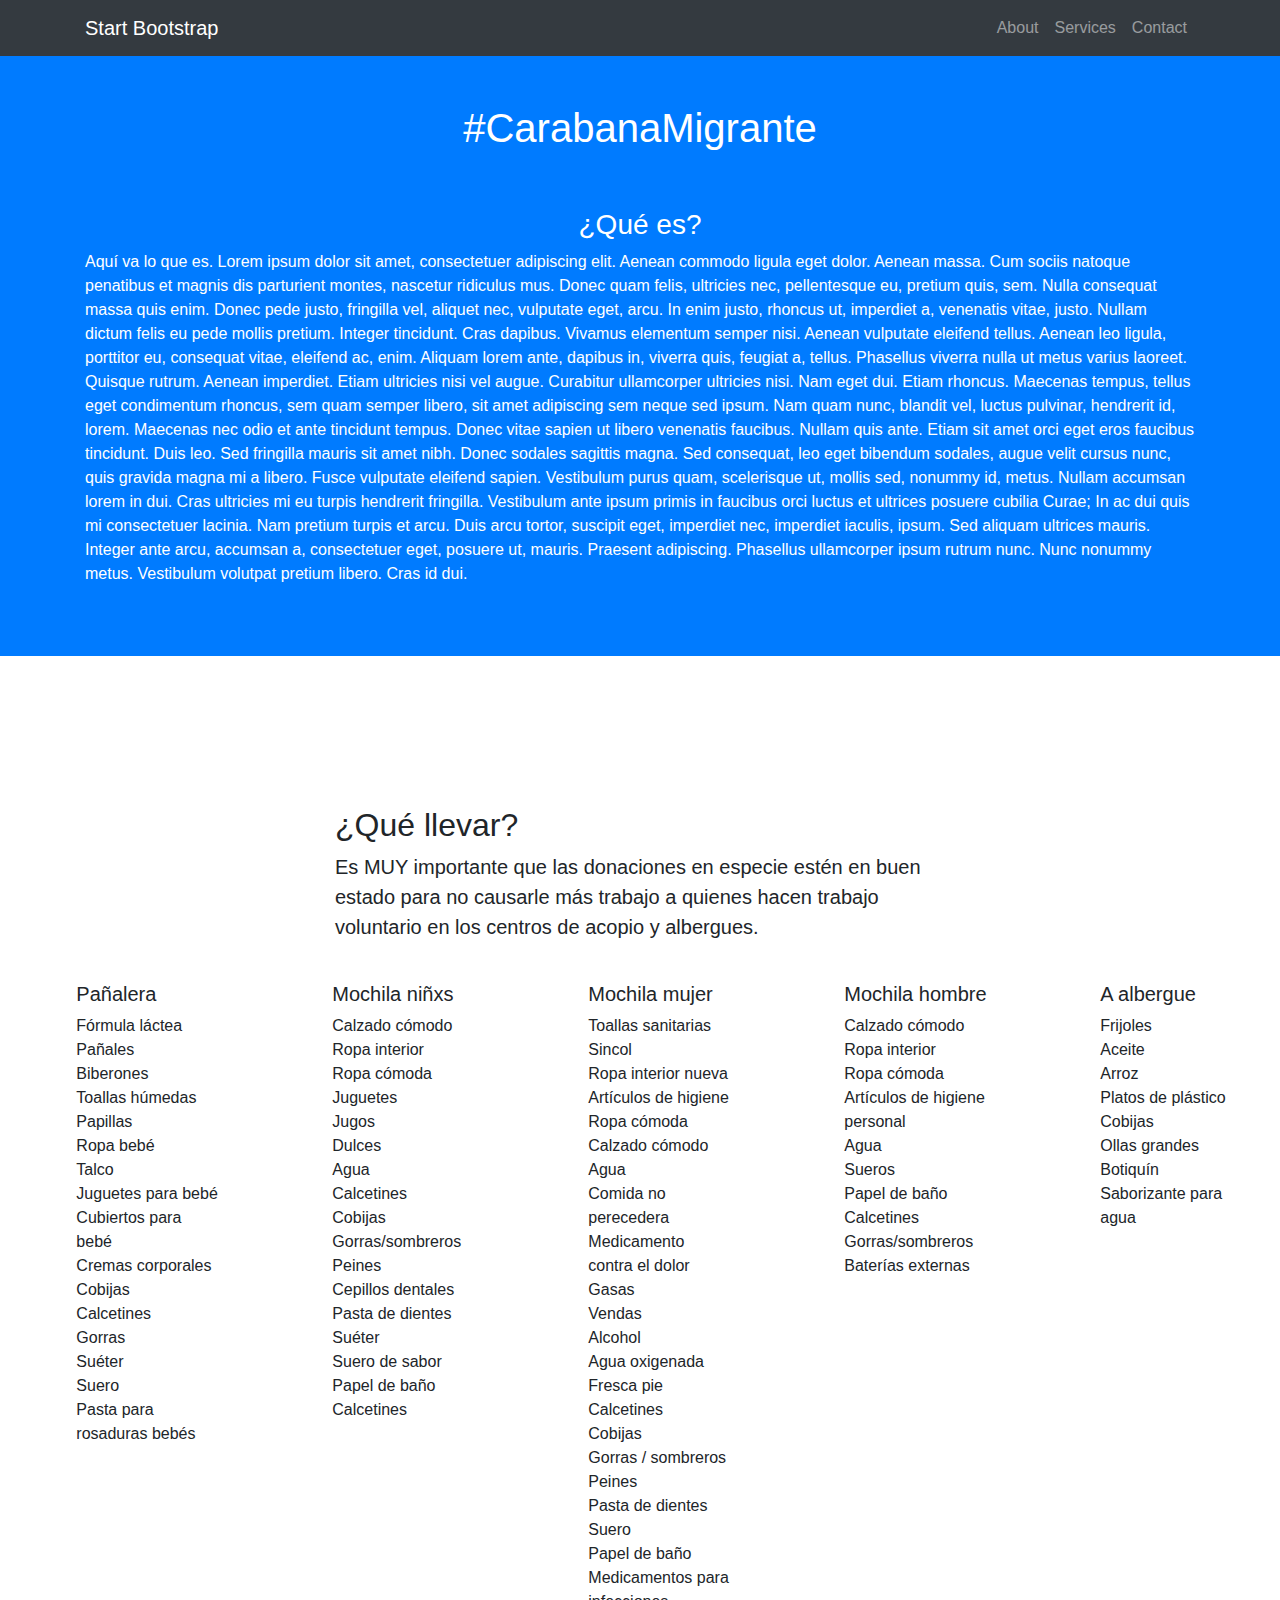
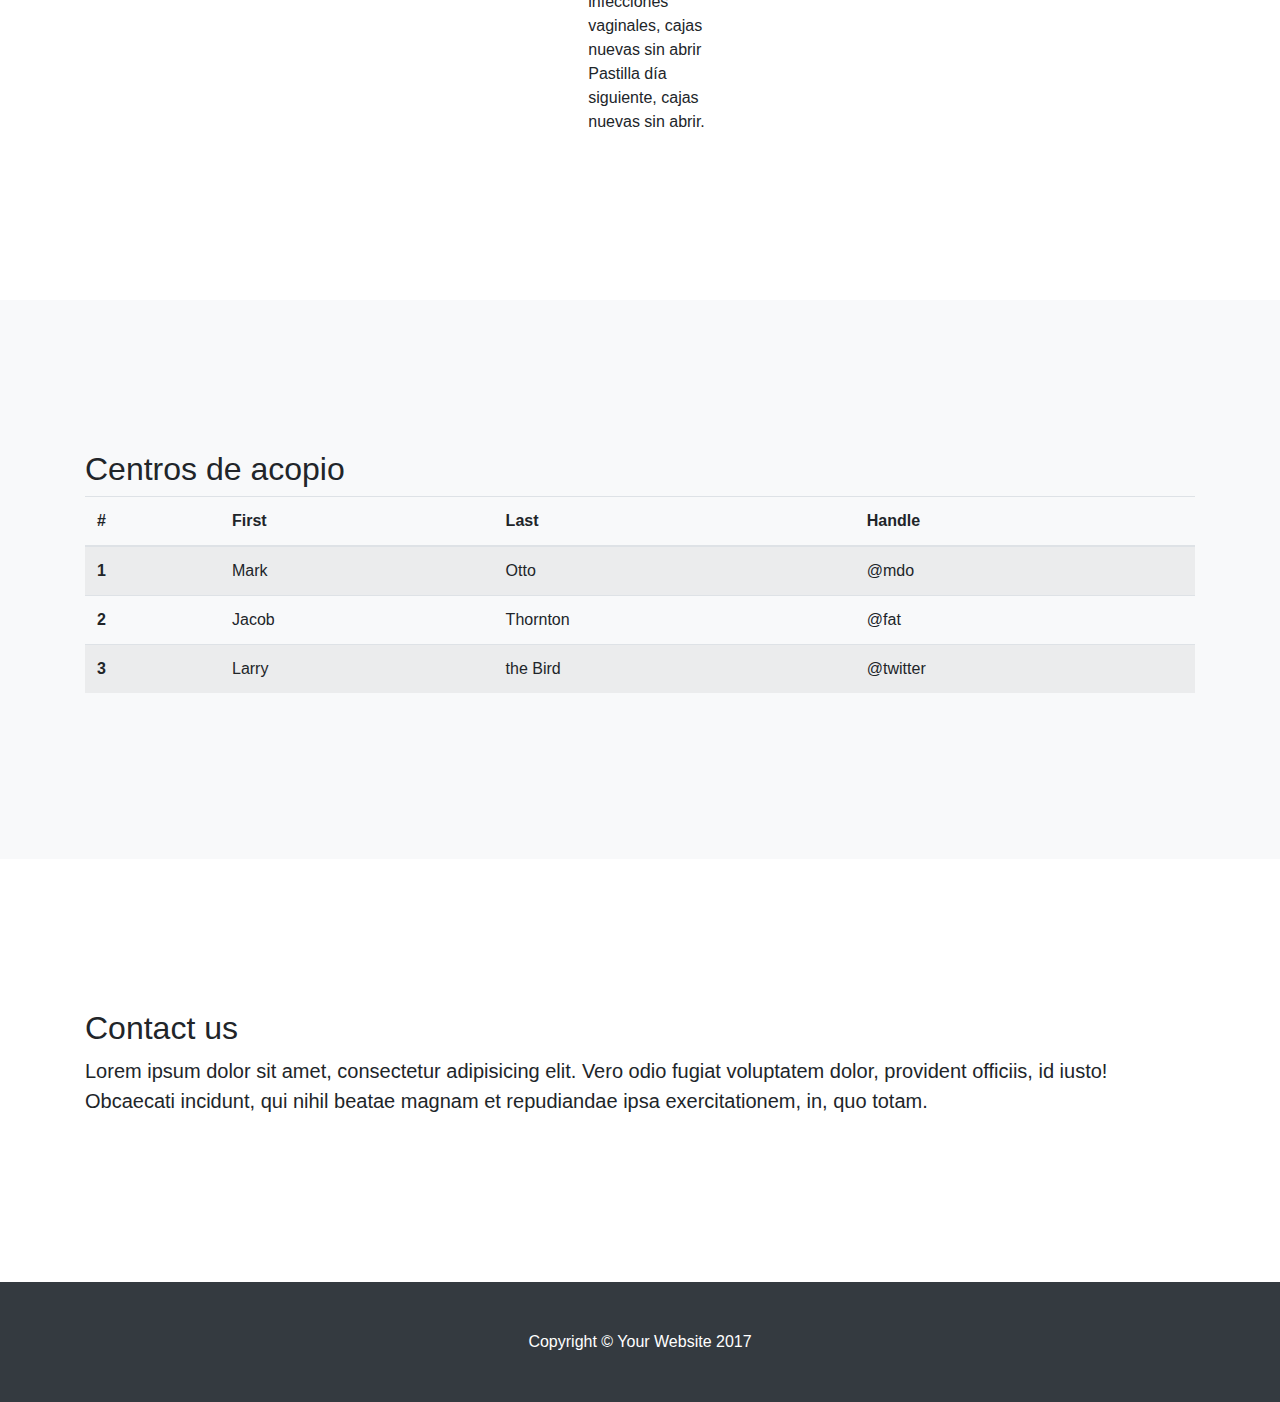
==== startbootstrap-scrolling-nav/index.html @ 543e40a7 "última actualización" ====
<!DOCTYPE html>
<html lang="en">

  <head>

    <meta charset="utf-8">
    <meta name="viewport" content="width=device-width, initial-scale=1, shrink-to-fit=no">
    <meta name="description" content="">
    <meta name="author" content="">

    <title>Carabana Migrante</title>

    <!-- Bootstrap core CSS -->
    <link href="vendor/bootstrap/css/bootstrap.min.css" rel="stylesheet">

    <!-- Custom styles for this template -->
    <link href="css/scrolling-nav.css" rel="stylesheet">

  </head>

  <body id="page-top">

    <!-- Navigation -->
    <nav class="navbar navbar-expand-lg navbar-dark bg-dark fixed-top" id="mainNav">
      <div class="container">
        <a class="navbar-brand js-scroll-trigger" href="#page-top">Start Bootstrap</a>
        <button class="navbar-toggler" type="button" data-toggle="collapse" data-target="#navbarResponsive" aria-controls="navbarResponsive" aria-expanded="false" aria-label="Toggle navigation">
          <span class="navbar-toggler-icon"></span>
        </button>
        <div class="collapse navbar-collapse" id="navbarResponsive">
          <ul class="navbar-nav ml-auto">
            <li class="nav-item">
              <a class="nav-link js-scroll-trigger" href="#about">About</a>
            </li>
            <li class="nav-item">
              <a class="nav-link js-scroll-trigger" href="#services">Services</a>
            </li>
            <li class="nav-item">
              <a class="nav-link js-scroll-trigger" href="#contact">Contact</a>
            </li>
          </ul>
        </div>
      </div>
    </nav>

    <header class="bg-primary text-white">
      <div class="container">
        <h1 class="text-center pb-5">#CarabanaMigrante</h1>
        <h3 class="text-center">¿Qué es?</h3>
        <p>Aquí va lo que es. Lorem ipsum dolor sit amet, consectetuer adipiscing elit. Aenean commodo ligula eget dolor. Aenean massa. Cum sociis natoque penatibus et magnis dis parturient montes, nascetur ridiculus mus. Donec quam felis, ultricies nec, pellentesque eu, pretium quis, sem. Nulla consequat massa quis enim. Donec pede justo, fringilla vel, aliquet nec, vulputate eget, arcu. In enim justo, rhoncus ut, imperdiet a, venenatis vitae, justo. Nullam dictum felis eu pede mollis pretium. Integer tincidunt. Cras dapibus. Vivamus elementum semper nisi. Aenean vulputate eleifend tellus. Aenean leo ligula, porttitor eu, consequat vitae, eleifend ac, enim. Aliquam lorem ante, dapibus in, viverra quis, feugiat a, tellus. Phasellus viverra nulla ut metus varius laoreet. Quisque rutrum. Aenean imperdiet. Etiam ultricies nisi vel augue. Curabitur ullamcorper ultricies nisi. Nam eget dui. Etiam rhoncus. Maecenas tempus, tellus eget condimentum rhoncus, sem quam semper libero, sit amet adipiscing sem neque sed ipsum. Nam quam nunc, blandit vel, luctus pulvinar, hendrerit id, lorem. Maecenas nec odio et ante tincidunt tempus. Donec vitae sapien ut libero venenatis faucibus. Nullam quis ante. Etiam sit amet orci eget eros faucibus tincidunt. Duis leo. Sed fringilla mauris sit amet nibh. Donec sodales sagittis magna. Sed consequat, leo eget bibendum sodales, augue velit cursus nunc, quis gravida magna mi a libero. Fusce vulputate eleifend sapien. Vestibulum purus quam, scelerisque ut, mollis sed, nonummy id, metus. Nullam accumsan lorem in dui. Cras ultricies mi eu turpis hendrerit fringilla. Vestibulum ante ipsum primis in faucibus orci luctus et ultrices posuere cubilia Curae; In ac dui quis mi consectetuer lacinia. Nam pretium turpis et arcu. Duis arcu tortor, suscipit eget, imperdiet nec, imperdiet iaculis, ipsum. Sed aliquam ultrices mauris. Integer ante arcu, accumsan a, consectetuer eget, posuere ut, mauris. Praesent adipiscing. Phasellus ullamcorper ipsum rutrum nunc. Nunc nonummy metus. Vestibulum volutpat pretium libero. Cras id dui.  </p>
      </div>
    </header>

    <section id="about">
      <div class="container-fluid">
        <div class="row">
          <div class="col-lg-6 mx-auto">
            <h2>¿Qué llevar?</h2>
            <p class="lead">Es MUY importante que las donaciones en especie estén en buen estado para no causarle más trabajo a quienes hacen trabajo voluntario en los centros de acopio y albergues.
            </p>
          </div>
        </div>
        <div class="row pt-4">
            <div class="col-lg-2 mx-auto">
              <ul style="list-style-type: none;">
                <li class=""><h5>Pañalera</h5></li>
                <li>Fórmula láctea</li>
                <li>Pañales</li>
                <li>Biberones</li>
                <li>Toallas húmedas</li>
                <li>Papillas</li>
                <li>Ropa bebé</li>
                <li>Talco</li>
                <li>Juguetes para bebé</li>
                <li>Cubiertos para bebé</li>
                <li>Cremas corporales</li>
                <li>Cobijas</li>
                <li>Calcetines</li>
                <li>Gorras</li>
                <li>Suéter</li>
                <li>Suero</li>
                <li>Pasta para rosaduras bebés</li>      
              </ul>
            </div>
            <div class="col-lg-2 mx-auto">
              <ul style="list-style-type: none;">
                <li class=""><h5>Mochila niñxs</h5></li>
                <li>Calzado cómodo</li>   
                <li>Ropa interior</li>   
                <li>Ropa cómoda</li>   
                <li>Juguetes</li>   
                <li>Jugos</li>   
                <li>Dulces</li>   
                <li>Agua</li>   
                <li>Calcetines</li>   
                <li>Cobijas</li>   
                <li>Gorras/sombreros</li>   
                <li>Peines</li>   
                <li>Cepillos dentales</li>   
                <li>Pasta de dientes</li>   
                <li>Suéter</li>   
                <li>Suero de sabor</li>   
                <li>Papel de baño</li>   
                <li>Calcetines</li>   
              </ul>
            </div>
            <div class="col-lg-2 mx-auto">
                <ul style="list-style-type: none;">
                  <li class=""><h5>Mochila mujer</h5></li>
                  <li>Toallas sanitarias</li>
                  <li>Sincol</li>
                  <li>Ropa interior nueva</li>
                  <li>Artículos de higiene</li>
                  <li>Ropa cómoda</li>
                  <li>Calzado cómodo</li>
                  <li>Agua</li>
                  <li>Comida no perecedera</li>
                  <li>Medicamento contra el dolor</li>
                  <li>Gasas</li>
                  <li>Vendas</li>
                  <li>Alcohol</li>
                  <li>Agua oxigenada</li>
                  <li>Fresca pie</li>
                  <li>Calcetines</li>
                  <li>Cobijas</li>
                  <li>Gorras / sombreros</li>
                  <li>Peines</li>
                  <li>Pasta de dientes</li>
                  <li>Suero</li>
                  <li>Papel de baño</li>
                  <li>Medicamentos para infecciones vaginales, cajas nuevas sin abrir</li>
                  <li>Pastilla día siguiente, cajas nuevas sin abrir.</li>
                </ul>
              </div>
              <div class="col-lg-2 mx-auto">
                <ul style="list-style-type: none;">
                  <li class=""><h5>Mochila hombre</h5></li>
                  <li>Calzado cómodo</li>
                  <li>Ropa interior</li>
                  <li>Ropa cómoda</li>
                  <li>Artículos de higiene personal</li>
                  <li>Agua</li>
                  <li>Sueros</li>
                  <li>Papel de baño</li>
                  <li>Calcetines</li>
                  <li>Gorras/sombreros</li>
                  <li>Baterías externas</li>
                  </ul>
              </div>
              <div class="col-lg-2 mx-auto">
                  <ul style="list-style-type: none;">
                    <li class=""><h5>A albergue</h5></li>
                    <li>Frijoles</li>
                    <li>Aceite</li>
                    <li>Arroz</li>
                    <li>Platos de plástico</li>
                    <li>Cobijas</li>
                    <li>Ollas grandes</li>
                    <li>Botiquín</li>
                    <li>Saborizante para agua</li>
                  </ul>
                </div>
          </div>
      </div>
    </section>

    <section id="services" class="bg-light">
      <div class="container">
        <div class="row">
          <div class="col-lg mx-auto">
            <h2>Centros de acopio</h2>
            <table class="table table-striped">
                <thead>
                  <tr>
                    <th scope="col">#</th>
                    <th scope="col">First</th>
                    <th scope="col">Last</th>
                    <th scope="col">Handle</th>
                  </tr>
                </thead>
                <tbody>
                  <tr>
                    <th scope="row">1</th>
                    <td>Mark</td>
                    <td>Otto</td>
                    <td>@mdo</td>
                  </tr>
                  <tr>
                    <th scope="row">2</th>
                    <td>Jacob</td>
                    <td>Thornton</td>
                    <td>@fat</td>
                  </tr>
                  <tr>
                    <th scope="row">3</th>
                    <td>Larry</td>
                    <td>the Bird</td>
                    <td>@twitter</td>
                  </tr>
                </tbody>
              </table>
          </div>
        </div>
      </div>
    </section>

    <section id="contact">
      <div class="container">
        <div class="row">
          <div class="col-lg mx-auto">
            <h2>Contact us</h2>
            <p class="lead">Lorem ipsum dolor sit amet, consectetur adipisicing elit. Vero odio fugiat voluptatem dolor, provident officiis, id iusto! Obcaecati incidunt, qui nihil beatae magnam et repudiandae ipsa exercitationem, in, quo totam.</p>
          </div>
        </div>
      </div>
    </section>

    <!-- Footer -->
    <footer class="py-5 bg-dark">
      <div class="container">
        <p class="m-0 text-center text-white">Copyright &copy; Your Website 2017</p>
      </div>
      <!-- /.container -->
    </footer>

    <!-- Bootstrap core JavaScript -->
    <script src="vendor/jquery/jquery.min.js"></script>
    <script src="vendor/bootstrap/js/bootstrap.bundle.min.js"></script>

    <!-- Plugin JavaScript -->
    <script src="vendor/jquery-easing/jquery.easing.min.js"></script>

    <!-- Custom JavaScript for this theme -->
    <script src="js/scrolling-nav.js"></script>

  </body>

</html>
---- startbootstrap-scrolling-nav/css/scrolling-nav.css ----
/*!
 * Start Bootstrap - Scrolling Nav (https://startbootstrap.com/template-overviews/scrolling-nav)
 * Copyright 2013-2017 Start Bootstrap
 * Licensed under MIT (https://github.com/BlackrockDigital/startbootstrap-scrolling-nav/blob/master/LICENSE)
 */

header {
  padding: 104px 0 54px;
}

@media (min-width: 992px) {
  header {
    padding: 104px 0 54px;
  }
}

section {
  padding: 150px 0;
}
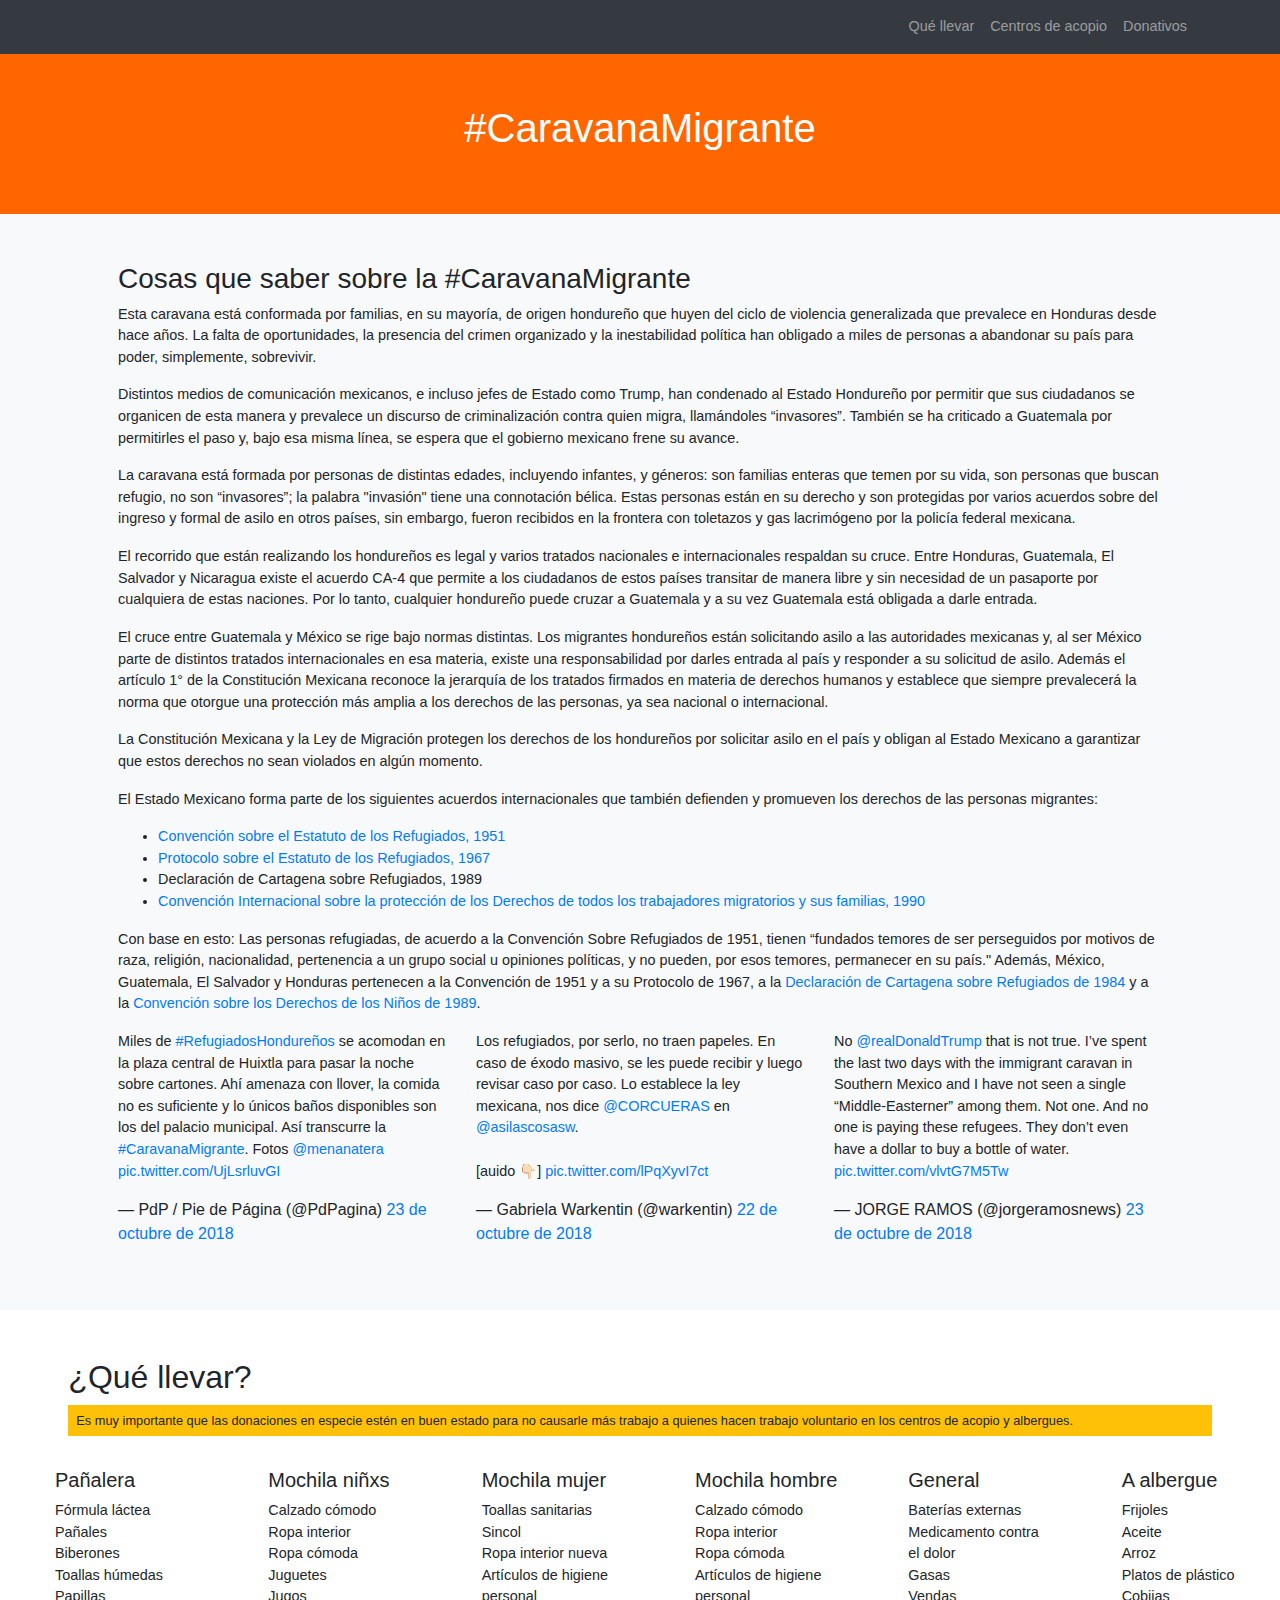
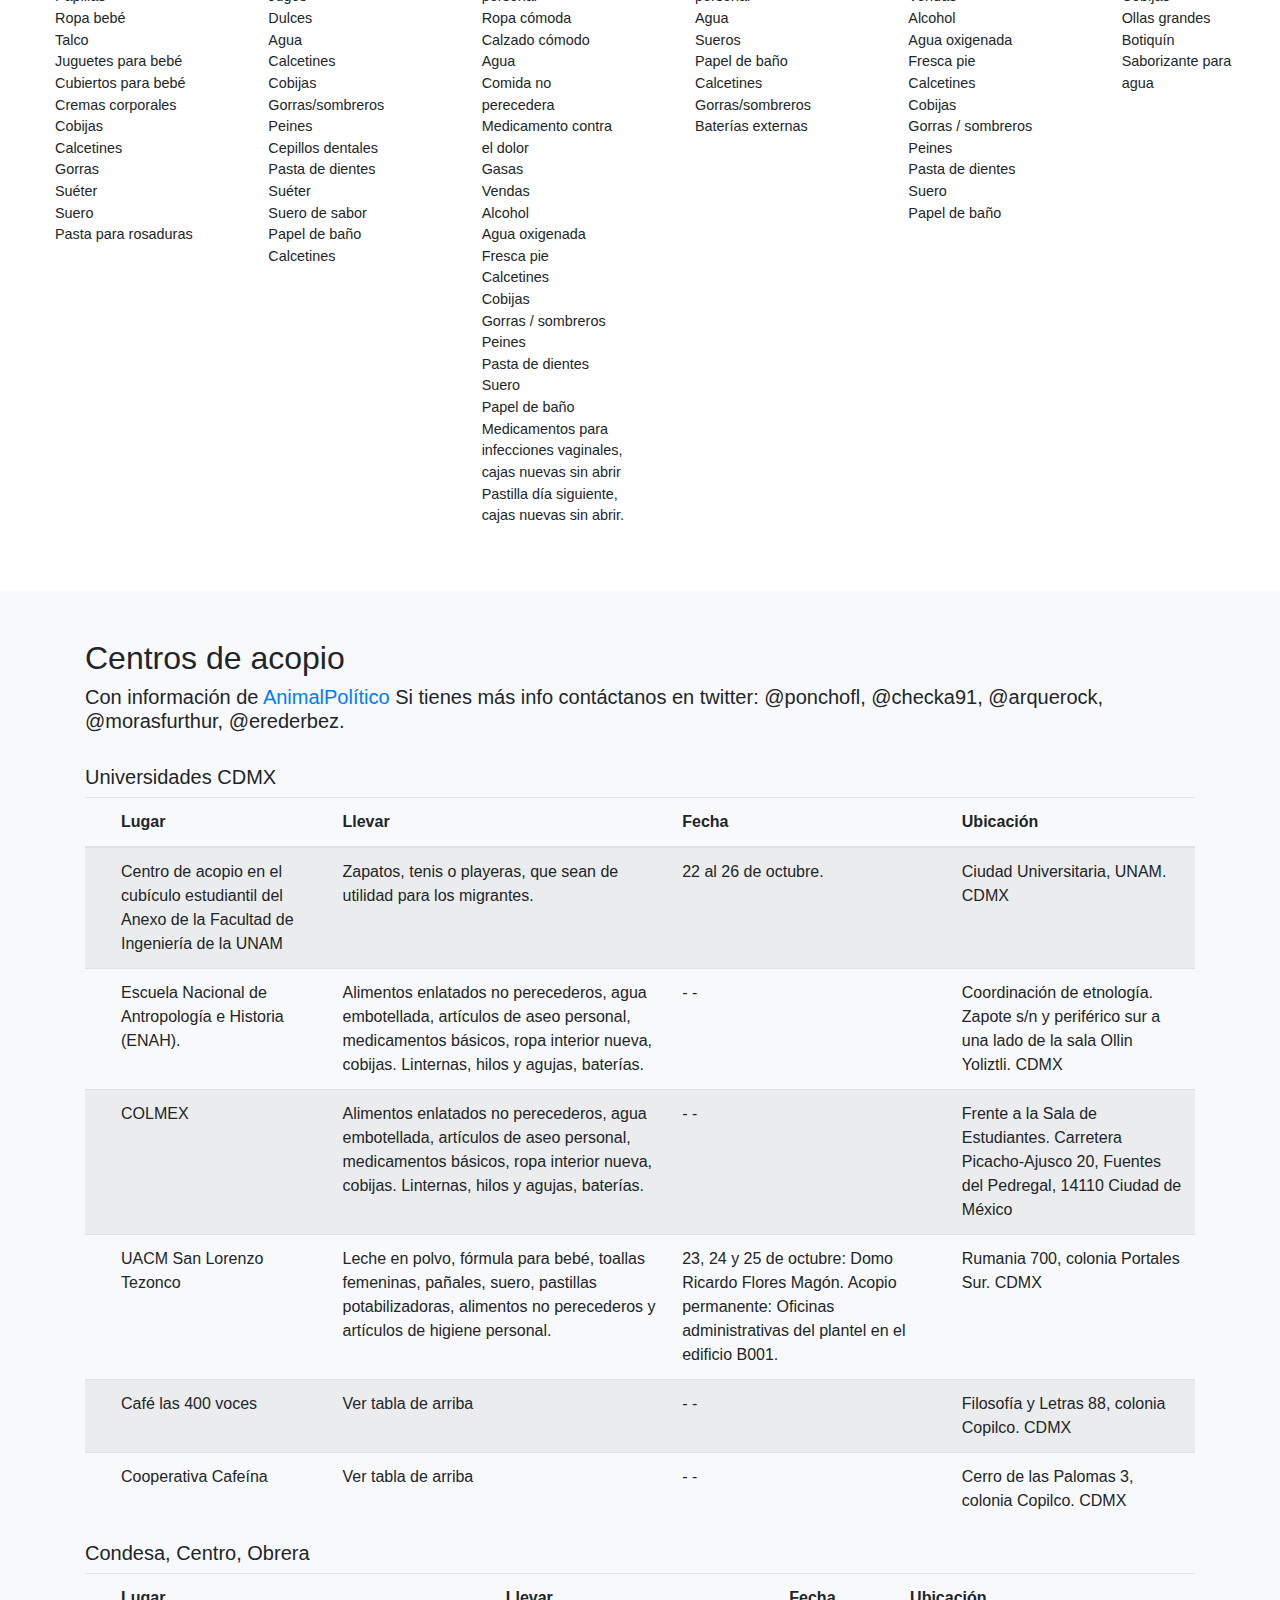
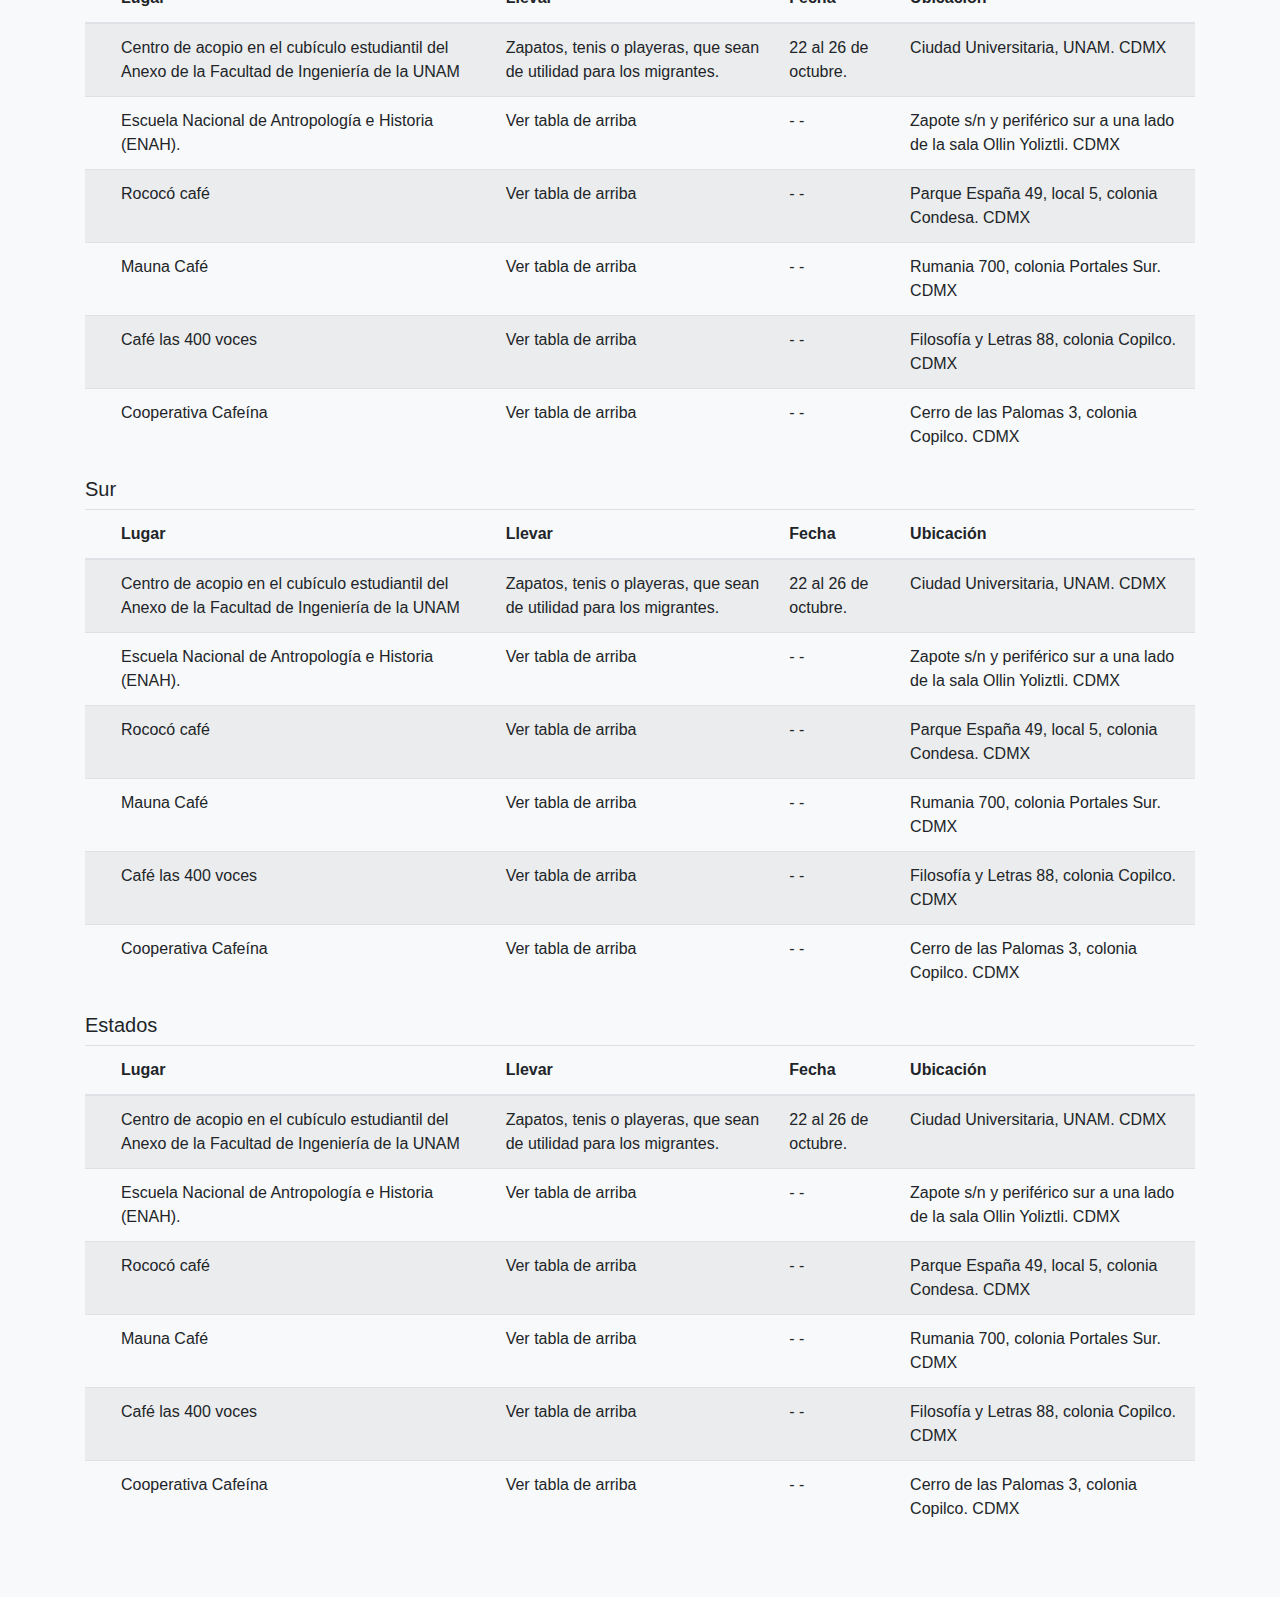
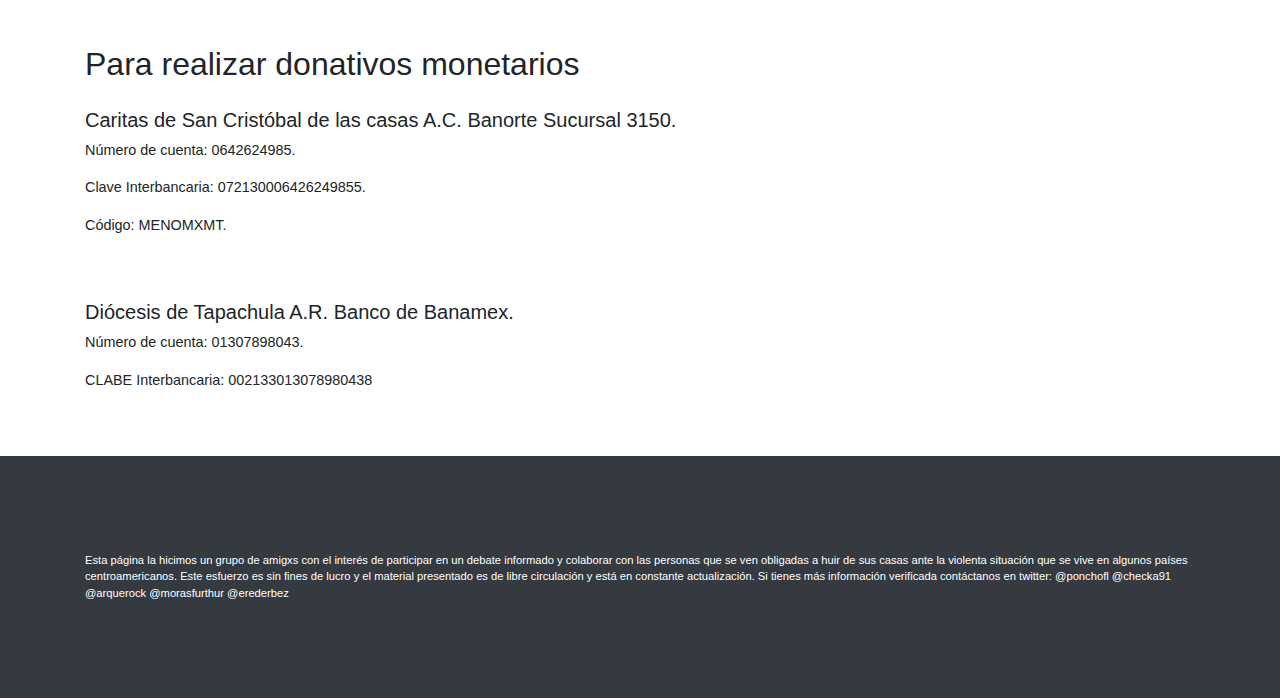
==== commit f093c77c: "cambios" ====
--- a/startbootstrap-scrolling-nav/index.html
+++ b/startbootstrap-scrolling-nav/index.html
@@ -8,7 +8,7 @@
     <meta name="description" content="">
     <meta name="author" content="">
 
-    <title>Carabana Migrante</title>
+    <title>Caravana Migrante</title>
 
     <!-- Bootstrap core CSS -->
     <link href="vendor/bootstrap/css/bootstrap.min.css" rel="stylesheet">
@@ -23,41 +23,88 @@
     <!-- Navigation -->
     <nav class="navbar navbar-expand-lg navbar-dark bg-dark fixed-top" id="mainNav">
       <div class="container">
-        <a class="navbar-brand js-scroll-trigger" href="#page-top">Start Bootstrap</a>
+        <a class="navbar-brand js-scroll-trigger" href="#page-top"></a>
         <button class="navbar-toggler" type="button" data-toggle="collapse" data-target="#navbarResponsive" aria-controls="navbarResponsive" aria-expanded="false" aria-label="Toggle navigation">
           <span class="navbar-toggler-icon"></span>
         </button>
         <div class="collapse navbar-collapse" id="navbarResponsive">
           <ul class="navbar-nav ml-auto">
             <li class="nav-item">
-              <a class="nav-link js-scroll-trigger" href="#about">About</a>
+              <a class="nav-link js-scroll-trigger" href="#about">Qué llevar</a>
             </li>
             <li class="nav-item">
-              <a class="nav-link js-scroll-trigger" href="#services">Services</a>
+              <a class="nav-link js-scroll-trigger" href="#services">Centros de acopio</a>
             </li>
             <li class="nav-item">
-              <a class="nav-link js-scroll-trigger" href="#contact">Contact</a>
+              <a class="nav-link js-scroll-trigger" href="#contact">Donativos</a>
             </li>
           </ul>
         </div>
       </div>
     </nav>
 
-    <header class="bg-primary text-white">
+    <header class="text-white">
       <div class="container">
-        <h1 class="text-center pb-5">#CarabanaMigrante</h1>
-        <h3 class="text-center">¿Qué es?</h3>
-        <p>Aquí va lo que es. Lorem ipsum dolor sit amet, consectetuer adipiscing elit. Aenean commodo ligula eget dolor. Aenean massa. Cum sociis natoque penatibus et magnis dis parturient montes, nascetur ridiculus mus. Donec quam felis, ultricies nec, pellentesque eu, pretium quis, sem. Nulla consequat massa quis enim. Donec pede justo, fringilla vel, aliquet nec, vulputate eget, arcu. In enim justo, rhoncus ut, imperdiet a, venenatis vitae, justo. Nullam dictum felis eu pede mollis pretium. Integer tincidunt. Cras dapibus. Vivamus elementum semper nisi. Aenean vulputate eleifend tellus. Aenean leo ligula, porttitor eu, consequat vitae, eleifend ac, enim. Aliquam lorem ante, dapibus in, viverra quis, feugiat a, tellus. Phasellus viverra nulla ut metus varius laoreet. Quisque rutrum. Aenean imperdiet. Etiam ultricies nisi vel augue. Curabitur ullamcorper ultricies nisi. Nam eget dui. Etiam rhoncus. Maecenas tempus, tellus eget condimentum rhoncus, sem quam semper libero, sit amet adipiscing sem neque sed ipsum. Nam quam nunc, blandit vel, luctus pulvinar, hendrerit id, lorem. Maecenas nec odio et ante tincidunt tempus. Donec vitae sapien ut libero venenatis faucibus. Nullam quis ante. Etiam sit amet orci eget eros faucibus tincidunt. Duis leo. Sed fringilla mauris sit amet nibh. Donec sodales sagittis magna. Sed consequat, leo eget bibendum sodales, augue velit cursus nunc, quis gravida magna mi a libero. Fusce vulputate eleifend sapien. Vestibulum purus quam, scelerisque ut, mollis sed, nonummy id, metus. Nullam accumsan lorem in dui. Cras ultricies mi eu turpis hendrerit fringilla. Vestibulum ante ipsum primis in faucibus orci luctus et ultrices posuere cubilia Curae; In ac dui quis mi consectetuer lacinia. Nam pretium turpis et arcu. Duis arcu tortor, suscipit eget, imperdiet nec, imperdiet iaculis, ipsum. Sed aliquam ultrices mauris. Integer ante arcu, accumsan a, consectetuer eget, posuere ut, mauris. Praesent adipiscing. Phasellus ullamcorper ipsum rutrum nunc. Nunc nonummy metus. Vestibulum volutpat pretium libero. Cras id dui.  </p>
+        <h1 class="text-center">#CaravanaMigrante</h1>
       </div>
     </header>
-
+<!--Sobre la Caravana-->
+    <div class="bg-light">
+      <div class="container p-5">
+        <h3>Cosas que saber sobre la #CaravanaMigrante</h3>
+        <div>
+            <p>Esta caravana está conformada por familias, en su mayoría, de origen hondureño que huyen del ciclo de violencia generalizada que prevalece en Honduras desde hace años. La falta de oportunidades, la presencia del crimen organizado y la inestabilidad política han obligado a miles de personas a abandonar su país para poder, simplemente, sobrevivir.</p>
+
+            <p>Distintos medios de comunicación mexicanos, e incluso jefes de Estado como Trump, han condenado al Estado Hondureño por permitir que sus ciudadanos se organicen de esta manera y prevalece un discurso de criminalización contra quien migra, llamándoles “invasores”. También se ha criticado a Guatemala por permitirles el paso y, bajo esa misma línea, se espera que el gobierno mexicano frene su avance.</p>
+            
+            <p>La caravana está formada por personas de distintas edades, incluyendo infantes, y géneros: son familias enteras que temen por su vida, son personas que buscan refugio, no son “invasores”; la palabra "invasión" tiene una connotación bélica. Estas personas están en su derecho y son protegidas por varios acuerdos sobre del ingreso y formal de asilo en otros países, sin embargo, fueron recibidos en la frontera con toletazos y gas lacrimógeno por la policía federal mexicana.</p>
+            
+            <p>El recorrido que están realizando los hondureños es legal y varios tratados nacionales e internacionales respaldan su cruce. Entre Honduras, Guatemala, El Salvador y Nicaragua existe el acuerdo CA-4 que permite a los ciudadanos de estos países transitar de manera libre y sin necesidad de un pasaporte por cualquiera de estas naciones. Por lo tanto, cualquier hondureño puede cruzar a Guatemala y a su vez Guatemala está obligada a darle entrada. </p>
+            
+            <p>El cruce entre Guatemala y México se rige bajo normas distintas. Los migrantes hondureños están solicitando asilo a las autoridades mexicanas y, al ser México parte de distintos tratados internacionales en esa materia, existe una responsabilidad por darles entrada al país y responder a su solicitud de asilo. Además el artículo 1° de la Constitución Mexicana reconoce la jerarquía de los tratados firmados en materia de derechos humanos y establece que siempre prevalecerá la norma que otorgue una protección más amplia a los derechos de las personas, ya sea nacional o internacional.</p>
+            
+            <p>La Constitución Mexicana y la Ley de Migración protegen los derechos de los hondureños por solicitar asilo en el país y obligan al Estado Mexicano a garantizar que estos derechos no sean violados en algún momento.</p>
+            
+            <p>
+              El Estado Mexicano forma parte de los siguientes acuerdos internacionales que también defienden y promueven los derechos de las personas migrantes:
+            <ul>
+              <li><a href="http://www.acnur.org/5b0766944.pdf" target="_blank">Convención sobre el Estatuto de los Refugiados, 1951</a></li>
+              <li><a href="http://www.ordenjuridico.gob.mx/TratInt/Derechos%20Humanos/D32.pdf" target="_blank">Protocolo sobre el Estatuto de los Refugiados, 1967</a></li>
+              <li>Declaración de Cartagena sobre Refugiados, 1989</li>
+              <li><a href="https://www.ohchr.org/sp/professionalinterest/pages/cmw.aspx" target="_blank">Convención Internacional sobre la protección de los Derechos de todos los trabajadores migratorios y sus familias, 1990</a></li>
+            </ul>
+            </p>
+            <p>
+            Con base en esto: Las personas refugiadas, de acuerdo a la Convención Sobre Refugiados de 1951, tienen “fundados temores de ser perseguidos por motivos de raza, religión, nacionalidad, pertenencia a un grupo social u opiniones políticas,  y no pueden, por esos temores, permanecer en su país."
+            Además, México, Guatemala, El Salvador y Honduras pertenecen a la Convención de 1951 y a su Protocolo de 1967, a la <a href="http://www.acnur.org/5b076ef14.pdf" target="_blank">Declaración de Cartagena sobre Refugiados de 1984</a> y a la <a href="http://www.un.org/es/events/childrenday/pdf/derechos.pdf" target="_blank">Convención sobre los Derechos de los Niños de 1989</a>.
+            </p>
+        </div>
+        <div class="row">
+          <div class="col-lg-4">
+              <blockquote class="twitter-tweet" data-lang="es"><p lang="es" dir="ltr">Miles de <a href="https://twitter.com/hashtag/RefugiadosHondure%C3%B1os?src=hash&amp;ref_src=twsrc%5Etfw">#RefugiadosHondureños</a> se acomodan en la plaza central de Huixtla para pasar la noche sobre cartones. Ahí amenaza con llover, la comida no es suficiente y lo únicos baños disponibles son los del palacio municipal. Así transcurre la <a href="https://twitter.com/hashtag/CaravanaMigrante?src=hash&amp;ref_src=twsrc%5Etfw">#CaravanaMigrante</a>. Fotos <a href="https://twitter.com/menanatera?ref_src=twsrc%5Etfw">@menanatera</a> <a href="https://t.co/UjLsrluvGI">pic.twitter.com/UjLsrluvGI</a></p>&mdash; PdP / Pie de Página (@PdPagina) <a href="https://twitter.com/PdPagina/status/1054567038717374464?ref_src=twsrc%5Etfw">23 de octubre de 2018</a></blockquote>
+              <script async src="https://platform.twitter.com/widgets.js" charset="utf-8"></script>              
+          </div>
+          <div class="col-lg-4">
+              <blockquote class="twitter-tweet" data-lang="es"><p lang="es" dir="ltr">Los refugiados, por serlo, no traen papeles. En caso de éxodo masivo, se les puede recibir y luego revisar caso por caso. Lo establece la ley mexicana, nos dice <a href="https://twitter.com/CORCUERAS?ref_src=twsrc%5Etfw">@CORCUERAS</a> en <a href="https://twitter.com/asilascosasw?ref_src=twsrc%5Etfw">@asilascosasw</a>.<br><br>[auido 👇🏻] <a href="https://t.co/lPqXyvI7ct">pic.twitter.com/lPqXyvI7ct</a></p>&mdash; Gabriela Warkentin (@warkentin) <a href="https://twitter.com/warkentin/status/1054376846366785536?ref_src=twsrc%5Etfw">22 de octubre de 2018</a></blockquote>
+              <script async src="https://platform.twitter.com/widgets.js" charset="utf-8"></script>              
+          </div>
+          <div class="col-lg-4">
+              <blockquote class="twitter-tweet" data-lang="es"><p lang="en" dir="ltr">No <a href="https://twitter.com/realDonaldTrump?ref_src=twsrc%5Etfw">@realDonaldTrump</a> that is not true. I’ve spent the last two days with the immigrant caravan in Southern Mexico and I have not seen a single “Middle-Easterner” among them. Not one. And no one is paying these refugees. They don’t even have a dollar to buy a bottle of water. <a href="https://t.co/vlvtG7M5Tw">pic.twitter.com/vlvtG7M5Tw</a></p>&mdash; JORGE RAMOS (@jorgeramosnews) <a href="https://twitter.com/jorgeramosnews/status/1054722016224268288?ref_src=twsrc%5Etfw">23 de octubre de 2018</a></blockquote>
+              <script async src="https://platform.twitter.com/widgets.js" charset="utf-8"></script>              
+          </div>
+        </div>
+      </div>
+    </div>
+
+<!--Qué llevar-->
     <section id="about">
-      <div class="container-fluid">
+      <div class="container-fluid pt-5 pb-5">
         <div class="row">
-          <div class="col-lg-6 mx-auto">
+          <div class="col-lg-11 mx-auto">
             <h2>¿Qué llevar?</h2>
-            <p class="lead">Es MUY importante que las donaciones en especie estén en buen estado para no causarle más trabajo a quienes hacen trabajo voluntario en los centros de acopio y albergues.
-            </p>
+            <h6 class="lead bg-warning p-2" style="font-size: .8rem;">
+              Es muy importante que las donaciones en especie estén en buen estado para no causarle más trabajo a quienes hacen trabajo voluntario en los centros de acopio y albergues.
+            </h6>
           </div>
         </div>
         <div class="row pt-4">
@@ -79,7 +126,7 @@
                 <li>Gorras</li>
                 <li>Suéter</li>
                 <li>Suero</li>
-                <li>Pasta para rosaduras bebés</li>      
+                <li>Pasta para rosaduras</li>      
               </ul>
             </div>
             <div class="col-lg-2 mx-auto">
@@ -110,7 +157,7 @@
                   <li>Toallas sanitarias</li>
                   <li>Sincol</li>
                   <li>Ropa interior nueva</li>
-                  <li>Artículos de higiene</li>
+                  <li>Artículos de higiene personal</li>
                   <li>Ropa cómoda</li>
                   <li>Calzado cómodo</li>
                   <li>Agua</li>
@@ -149,6 +196,25 @@
               </div>
               <div class="col-lg-2 mx-auto">
                   <ul style="list-style-type: none;">
+                    <li class=""><h5>General</h5></li>
+                    <li>Baterías externas</li>
+                    <li>Medicamento contra el dolor</li>
+                    <li>Gasas</li>
+                    <li>Vendas</li>
+                    <li>Alcohol</li>
+                    <li>Agua oxigenada</li>
+                    <li>Fresca pie</li>
+                    <li>Calcetines</li>
+                    <li>Cobijas</li>
+                    <li>Gorras / sombreros</li>
+                    <li>Peines</li>
+                    <li>Pasta de dientes</li>
+                    <li>Suero</li>
+                    <li>Papel de baño</li>
+                  </ul>
+                </div>
+              <div class="col-lg-2 mx-auto">
+                  <ul style="list-style-type: none;">
                     <li class=""><h5>A albergue</h5></li>
                     <li>Frijoles</li>
                     <li>Aceite</li>
@@ -164,52 +230,266 @@
       </div>
     </section>
 
+    <!--Centros de acopio-->
     <section id="services" class="bg-light">
-      <div class="container">
+      <div class="container pt-5 pb-5">
         <div class="row">
           <div class="col-lg mx-auto">
             <h2>Centros de acopio</h2>
+            <h5 class="lead pb-4">
+            Con información de <a href="https://www.animalpolitico.com/2018/10/caravana-migrante-centros-acopio-donativos/" target="_blank">AnimalPolítico</a>
+            Si tienes más info contáctanos en twitter:
+            @ponchofl, @checka91, @arquerock, @morasfurthur, @erederbez.
+            </h5>
+            <!--Universidades CDMX-->
+            <h5>Universidades CDMX</h5>
             <table class="table table-striped">
-                <thead>
-                  <tr>
-                    <th scope="col">#</th>
-                    <th scope="col">First</th>
-                    <th scope="col">Last</th>
-                    <th scope="col">Handle</th>
-                  </tr>
-                </thead>
-                <tbody>
-                  <tr>
-                    <th scope="row">1</th>
-                    <td>Mark</td>
-                    <td>Otto</td>
-                    <td>@mdo</td>
-                  </tr>
-                  <tr>
-                    <th scope="row">2</th>
-                    <td>Jacob</td>
-                    <td>Thornton</td>
-                    <td>@fat</td>
-                  </tr>
-                  <tr>
-                    <th scope="row">3</th>
-                    <td>Larry</td>
-                    <td>the Bird</td>
-                    <td>@twitter</td>
-                  </tr>
-                </tbody>
-              </table>
+              <thead>
+                <tr>
+                  <th scope="col"></th>
+                  <th scope="col">Lugar</th>
+                  <th scope="col">Llevar</th>
+                  <th scope="col">Fecha</th>
+                  <th scope="col">Ubicación</th>
+                </tr>
+              </thead>
+              <tbody>
+                <tr>
+                  <th scope="row"></th>
+                  <td>Centro de acopio en el cubículo estudiantil del Anexo de la Facultad de Ingeniería de la UNAM</td>
+                  <td>Zapatos, tenis o playeras, que sean de utilidad para los migrantes.</td>
+                  <td>22 al 26 de octubre.</td>
+                  <td>Ciudad Universitaria, UNAM. CDMX</td>
+                </tr>
+                <tr>
+                  <th scope="row"></th>
+                  <td>Escuela Nacional de Antropología e Historia (ENAH).</td>
+                  <td>Alimentos enlatados no perecederos, agua embotellada, artículos de aseo personal, medicamentos básicos, ropa interior nueva, cobijas. Linternas, hilos y agujas, baterías.</td>
+                  <td>- -</td>
+                  <td>Coordinación de etnología. Zapote s/n y periférico sur a una lado de la sala Ollin Yoliztli. CDMX</td>
+                </tr>
+                <tr>
+                  <th scope="row"></th>
+                  <td>COLMEX</td>
+                  <td>Alimentos enlatados no perecederos, agua embotellada, artículos de aseo personal, medicamentos básicos, ropa interior nueva, cobijas. Linternas, hilos y agujas, baterías.</td>
+                  <td>- -</td>
+                  <td>Frente a la Sala de Estudiantes. Carretera Picacho-Ajusco 20, Fuentes del Pedregal, 14110 Ciudad de México</td>
+                </tr>
+                <tr>
+                  <th scope="row"></th>
+                  <td>UACM San Lorenzo Tezonco</td>
+                  <td>Leche en polvo, fórmula para bebé, toallas femeninas, pañales, suero, pastillas potabilizadoras, alimentos no perecederos  y artículos de higiene personal.</td>
+                  <td>23, 24 y 25 de octubre: Domo Ricardo Flores Magón. Acopio permanente: Oficinas administrativas del plantel en el edificio B001.</td>
+                  <td>Rumania 700, colonia Portales Sur. CDMX</td>
+                </tr>
+                <tr>
+                  <th scope="row"></th>
+                  <td>Café las 400 voces</td>
+                  <td>Ver tabla de arriba</td>
+                  <td>- -</td>
+                  <td>Filosofía y Letras 88, colonia Copilco. CDMX</td>
+                </tr>
+                <tr>
+                  <th scope="row"></th>
+                  <td>Cooperativa Cafeína</td>
+                  <td>Ver tabla de arriba</td>
+                  <td>- -</td>
+                  <td>Cerro de las Palomas 3, colonia Copilco. CDMX</td>
+                </tr>
+              </tbody>
+            </table>
+            <!--Condesa, Centro, Obrera-->
+            <h5>Condesa, Centro, Obrera</h5>
+            <table class="table table-striped">
+              <thead>
+                <tr>
+                  <th scope="col"></th>
+                  <th scope="col">Lugar</th>
+                  <th scope="col">Llevar</th>
+                  <th scope="col">Fecha</th>
+                  <th scope="col">Ubicación</th>
+                </tr>
+              </thead>
+              <tbody>
+                <tr>
+                  <th scope="row"></th>
+                  <td>Centro de acopio en el cubículo estudiantil del Anexo de la Facultad de Ingeniería de la UNAM</td>
+                  <td>Zapatos, tenis o playeras, que sean de utilidad para los migrantes.</td>
+                  <td>22 al 26 de octubre.</td>
+                  <td>Ciudad Universitaria, UNAM. CDMX</td>
+                </tr>
+                <tr>
+                  <th scope="row"></th>
+                  <td>Escuela Nacional de Antropología e Historia (ENAH).</td>
+                  <td>Ver tabla de arriba</td>
+                  <td>- -</td>
+                  <td>Zapote s/n y periférico sur  a una lado de la sala Ollin Yoliztli. CDMX</td>
+                </tr>
+                <tr>
+                  <th scope="row"></th>
+                  <td>Rococó café</td>
+                  <td>Ver tabla de arriba</td>
+                  <td>- -</td>
+                  <td>Parque España 49, local 5, colonia Condesa. CDMX</td>
+                </tr>
+                <tr>
+                  <th scope="row"></th>
+                  <td>Mauna Café</td>
+                  <td>Ver tabla de arriba</td>
+                  <td>- -</td>
+                  <td>Rumania 700, colonia Portales Sur. CDMX</td>
+                </tr>
+                <tr>
+                  <th scope="row"></th>
+                  <td>Café las 400 voces</td>
+                  <td>Ver tabla de arriba</td>
+                  <td>- -</td>
+                  <td>Filosofía y Letras 88, colonia Copilco. CDMX</td>
+                </tr>
+                <tr>
+                  <th scope="row"></th>
+                  <td>Cooperativa Cafeína</td>
+                  <td>Ver tabla de arriba</td>
+                  <td>- -</td>
+                  <td>Cerro de las Palomas 3, colonia Copilco. CDMX</td>
+                </tr>
+              </tbody>
+            </table>
+             <!--Sur-->
+             <h5>Sur</h5>
+             <table class="table table-striped">
+               <thead>
+                 <tr>
+                   <th scope="col"></th>
+                   <th scope="col">Lugar</th>
+                   <th scope="col">Llevar</th>
+                   <th scope="col">Fecha</th>
+                   <th scope="col">Ubicación</th>
+                 </tr>
+               </thead>
+               <tbody>
+                 <tr>
+                   <th scope="row"></th>
+                   <td>Centro de acopio en el cubículo estudiantil del Anexo de la Facultad de Ingeniería de la UNAM</td>
+                   <td>Zapatos, tenis o playeras, que sean de utilidad para los migrantes.</td>
+                   <td>22 al 26 de octubre.</td>
+                   <td>Ciudad Universitaria, UNAM. CDMX</td>
+                 </tr>
+                 <tr>
+                   <th scope="row"></th>
+                   <td>Escuela Nacional de Antropología e Historia (ENAH).</td>
+                   <td>Ver tabla de arriba</td>
+                   <td>- -</td>
+                   <td>Zapote s/n y periférico sur  a una lado de la sala Ollin Yoliztli. CDMX</td>
+                 </tr>
+                 <tr>
+                   <th scope="row"></th>
+                   <td>Rococó café</td>
+                   <td>Ver tabla de arriba</td>
+                   <td>- -</td>
+                   <td>Parque España 49, local 5, colonia Condesa. CDMX</td>
+                 </tr>
+                 <tr>
+                   <th scope="row"></th>
+                   <td>Mauna Café</td>
+                   <td>Ver tabla de arriba</td>
+                   <td>- -</td>
+                   <td>Rumania 700, colonia Portales Sur. CDMX</td>
+                 </tr>
+                 <tr>
+                   <th scope="row"></th>
+                   <td>Café las 400 voces</td>
+                   <td>Ver tabla de arriba</td>
+                   <td>- -</td>
+                   <td>Filosofía y Letras 88, colonia Copilco. CDMX</td>
+                 </tr>
+                 <tr>
+                   <th scope="row"></th>
+                   <td>Cooperativa Cafeína</td>
+                   <td>Ver tabla de arriba</td>
+                   <td>- -</td>
+                   <td>Cerro de las Palomas 3, colonia Copilco. CDMX</td>
+                 </tr>
+               </tbody>
+             </table>
+              <!--Estados-->
+            <h5>Estados</h5>
+            <table class="table table-striped">
+              <thead>
+                <tr>
+                  <th scope="col"></th>
+                  <th scope="col">Lugar</th>
+                  <th scope="col">Llevar</th>
+                  <th scope="col">Fecha</th>
+                  <th scope="col">Ubicación</th>
+                </tr>
+              </thead>
+              <tbody>
+                <tr>
+                  <th scope="row"></th>
+                  <td>Centro de acopio en el cubículo estudiantil del Anexo de la Facultad de Ingeniería de la UNAM</td>
+                  <td>Zapatos, tenis o playeras, que sean de utilidad para los migrantes.</td>
+                  <td>22 al 26 de octubre.</td>
+                  <td>Ciudad Universitaria, UNAM. CDMX</td>
+                </tr>
+                <tr>
+                  <th scope="row"></th>
+                  <td>Escuela Nacional de Antropología e Historia (ENAH).</td>
+                  <td>Ver tabla de arriba</td>
+                  <td>- -</td>
+                  <td>Zapote s/n y periférico sur  a una lado de la sala Ollin Yoliztli. CDMX</td>
+                </tr>
+                <tr>
+                  <th scope="row"></th>
+                  <td>Rococó café</td>
+                  <td>Ver tabla de arriba</td>
+                  <td>- -</td>
+                  <td>Parque España 49, local 5, colonia Condesa. CDMX</td>
+                </tr>
+                <tr>
+                  <th scope="row"></th>
+                  <td>Mauna Café</td>
+                  <td>Ver tabla de arriba</td>
+                  <td>- -</td>
+                  <td>Rumania 700, colonia Portales Sur. CDMX</td>
+                </tr>
+                <tr>
+                  <th scope="row"></th>
+                  <td>Café las 400 voces</td>
+                  <td>Ver tabla de arriba</td>
+                  <td>- -</td>
+                  <td>Filosofía y Letras 88, colonia Copilco. CDMX</td>
+                </tr>
+                <tr>
+                  <th scope="row"></th>
+                  <td>Cooperativa Cafeína</td>
+                  <td>Ver tabla de arriba</td>
+                  <td>- -</td>
+                  <td>Cerro de las Palomas 3, colonia Copilco. CDMX</td>
+                </tr>
+              </tbody>
+            </table>
           </div>
         </div>
       </div>
     </section>
-
+<!--Donativos-->
     <section id="contact">
-      <div class="container">
+      <div class="container pt-5 pb-5">
         <div class="row">
           <div class="col-lg mx-auto">
-            <h2>Contact us</h2>
-            <p class="lead">Lorem ipsum dolor sit amet, consectetur adipisicing elit. Vero odio fugiat voluptatem dolor, provident officiis, id iusto! Obcaecati incidunt, qui nihil beatae magnam et repudiandae ipsa exercitationem, in, quo totam.</p>
+            <h2 class="pb-3">Para realizar donativos monetarios</h2>
+            <div class="lead pb-5">
+              <h5>Caritas de San Cristóbal de las casas A.C. Banorte Sucursal 3150.</h5>
+              <p>Número de cuenta: 0642624985.</p>
+              <p>Clave Interbancaria: 072130006426249855.</p>
+              <p>Código: MENOMXMT.</p>
+            </div>
+            <div class="lead">
+              <h5>Diócesis de Tapachula A.R. Banco de Banamex.</h5>
+              <p>Número de cuenta: 01307898043.</p>
+              <p>CLABE Interbancaria: 002133013078980438</p>
+            </div>
           </div>
         </div>
       </div>
@@ -217,8 +497,12 @@
 
     <!-- Footer -->
     <footer class="py-5 bg-dark">
-      <div class="container">
-        <p class="m-0 text-center text-white">Copyright &copy; Your Website 2017</p>
+      <div class="container pt-5 pb-5">
+        <p class="m-0 text-white" style="font-size: .7rem;">
+          Esta página la hicimos un grupo de amigxs con el interés de participar en un debate informado y colaborar con las personas que se ven obligadas a huir de sus casas ante la violenta situación que se vive en algunos países centroamericanos. Este esfuerzo es sin fines de lucro y el material presentado es de libre circulación y está en constante actualización.
+          Si tienes más información  verificada contáctanos en twitter:
+          @ponchofl @checka91 @arquerock @morasfurthur @erederbez 
+        </p>
       </div>
       <!-- /.container -->
     </footer>
--- a/startbootstrap-scrolling-nav/css/scrolling-nav.css
+++ b/startbootstrap-scrolling-nav/css/scrolling-nav.css
@@ -6,6 +6,7 @@
 
 header {
   padding: 104px 0 54px;
+  background-color: #ff6600;
 }
 
 @media (min-width: 992px) {
@@ -14,6 +15,10 @@
   }
 }
 
-section {
+/*section {
   padding: 150px 0;
+}*/
+
+p, ul, li {
+  font-size: .9rem;
 }
